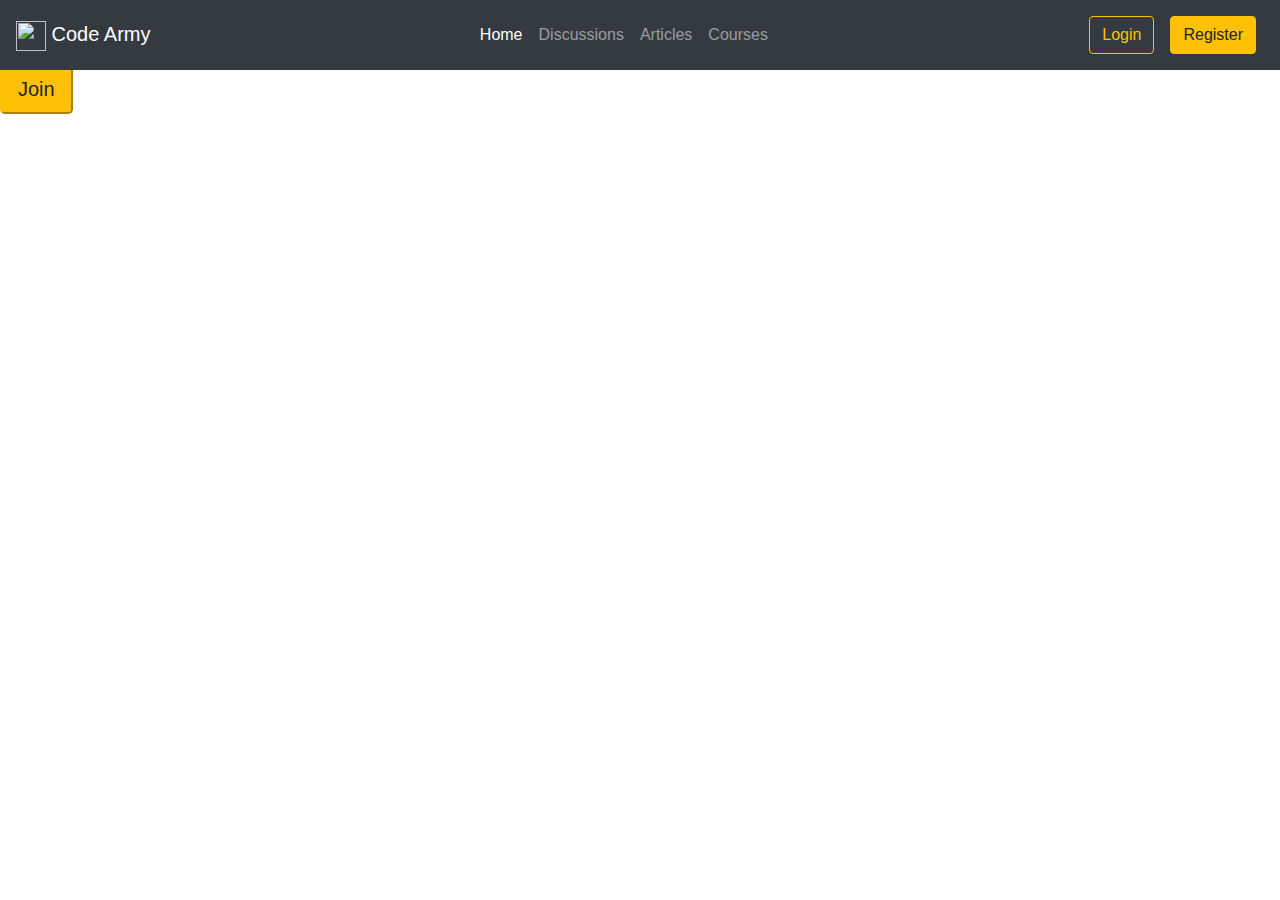
==== index.html @ 4f52f094 "html" ====
<!DOCTYPE html>
<html>
	<head>
		<!--Basic Stuff-->
		<meta charset="utf-8">
	  	<meta name="viewport" content="width=device-width, initial-scale=1">

		<!--Libraries Links-->
	  	<link rel="stylesheet" href="https://maxcdn.bootstrapcdn.com/bootstrap/4.5.0/css/bootstrap.min.css">
	  	<script src="https://ajax.googleapis.com/ajax/libs/jquery/3.5.1/jquery.min.js"></script>
	  	<script src="https://cdnjs.cloudflare.com/ajax/libs/popper.js/1.16.0/umd/popper.min.js"></script>
	  	<script src="https://maxcdn.bootstrapcdn.com/bootstrap/4.5.0/js/bootstrap.min.js"></script>

		<link rel="stylesheet" type="text/css" href="../css/styles.css">
		<title>Home | Code Army - #1 Programmers Community In The World</title>
	</head>

	<body>
		<!--Navigation Bar-->
		<nav class="navbar navbar-expand-sm navbar-dark bg-dark fixed-top">
			<a class="navbar-brand" href="home.html">
				<img src="../images/code.png" width="30" height="30" alt = "" loading="lazy">
				Code Army
			</a>
			<div class="collapse navbar-collapse justify-content-center" id="collapsibleNavbar">
				<ul class="navbar-nav">
					<li class="nav-item">
				      <a class="nav-link active" href="home.html">Home</a>
				    </li>
				    <li class="nav-item">
				      <a class="nav-link" href="discussions.html">Discussions</a>
				    </li>
				    <li class="nav-item">
				      <a class="nav-link" href="articles.html">Articles</a>
				    </li>
				    <li class="nav-item">
				      <a class="nav-link" href="courses.html">Courses</a>
				    </li>
				</ul>
			</div>
			<div class="d-flex">
				<div class="p-2">
					<a href="login.html"><button class="btn btn-outline-warning" type="submit">Login</button></a>
				</div>
				<div class="p-2" id="registerbutton">
					<a href="register.html"><button class="btn btn-warning" type="submit">Register</button></a>
				</div>
			</div>

			<button class="navbar-toggler" type="button" data-toggle="collapse" data-target="#collapsibleNavbar">
				<span class="navbar-toggler-icon"></span>
			</button>
		</nav>

		<!--Image background with text and join button-->
		<section id="imgbackground">
			<h1>#1 Programmers Community In The World</h1>
			<p id="intro"></p>
			<a href="register.html"><button class="btn-lg btn-warning" type="submit">Join</button></a>
		</section>
	</body>

</html>
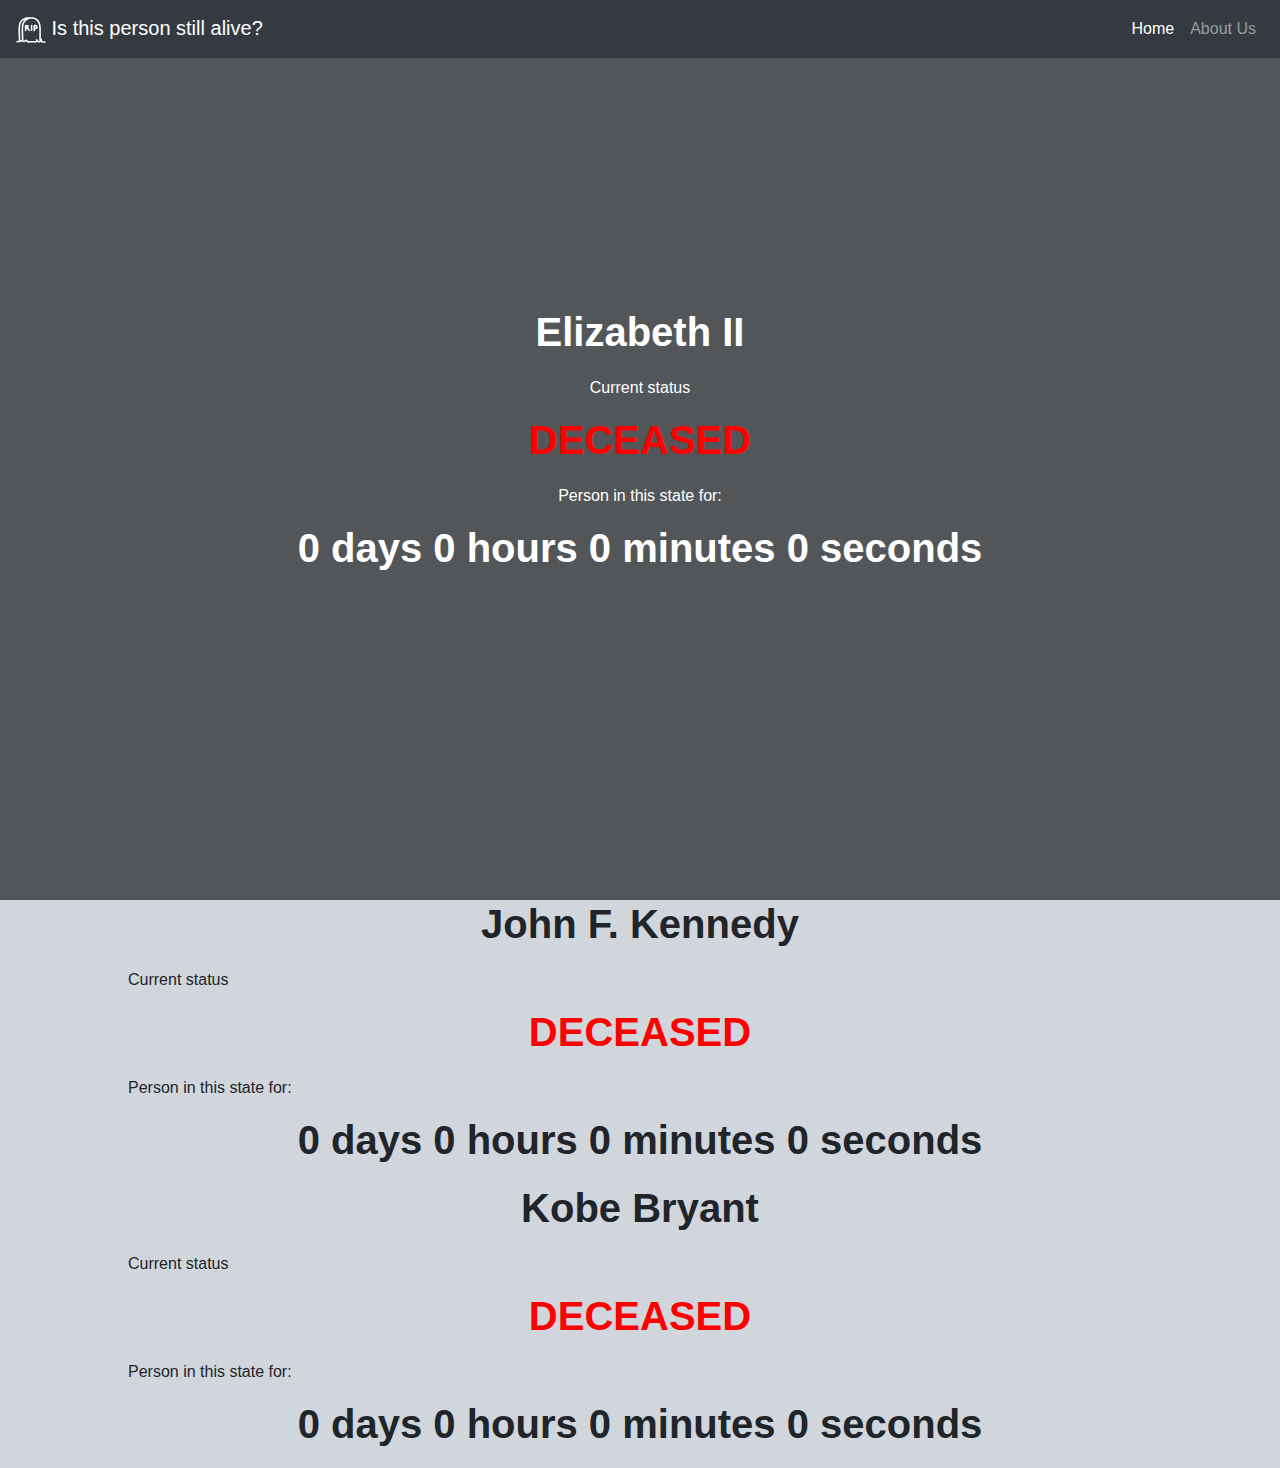
==== commit 9b18ff9c: "Privacy policy pop-up add on created" ====
--- a/index.html
+++ b/index.html
@@ -1,5 +1,5 @@
 <!DOCTYPE html>
-<html>
+<html style="cursor: not-allowed;">
 	<head>
 		<!--Basic Stuff-->
 		<meta charset="utf-8">
@@ -7,44 +7,34 @@
 
 		<!--Libraries Links-->
 	  	<link rel="stylesheet" href="https://maxcdn.bootstrapcdn.com/bootstrap/4.5.0/css/bootstrap.min.css">
+		<script src="./javascript/counter.js"></script>
 	  	<script src="https://ajax.googleapis.com/ajax/libs/jquery/3.5.1/jquery.min.js"></script>
 	  	<script src="https://cdnjs.cloudflare.com/ajax/libs/popper.js/1.16.0/umd/popper.min.js"></script>
 	  	<script src="https://maxcdn.bootstrapcdn.com/bootstrap/4.5.0/js/bootstrap.min.js"></script>
+		
 
-		<link rel="stylesheet" type="text/css" href="../css/styles.css">
-		<title>Home | Code Army - #1 Programmers Community In The World</title>
+		<link rel="stylesheet" type="text/css" href="./css/styles.css">
+		<title>Is This Person Still Alive?</title>
 	</head>
 
 	<body>
+		<script>
+			
+		</script>
 		<!--Navigation Bar-->
 		<nav class="navbar navbar-expand-sm navbar-dark bg-dark fixed-top">
-			<a class="navbar-brand" href="home.html">
-				<img src="../images/code.png" width="30" height="30" alt = "" loading="lazy">
-				Code Army
+			<a class="navbar-brand" href="./index.html">
+				<img src="./images/icon.svg" width="30" height="30" alt = "" loading="lazy">
+				Is this person still alive?
 			</a>
-			<div class="collapse navbar-collapse justify-content-center" id="collapsibleNavbar">
+			<div class="collapse navbar-collapse justify-content-end" id="collapsibleNavbar">
 				<ul class="navbar-nav">
 					<li class="nav-item">
-				      <a class="nav-link active" href="home.html">Home</a>
+				      <a class="nav-link active" href="./index.html">Home</a>
 				    </li>
 				    <li class="nav-item">
-				      <a class="nav-link" href="discussions.html">Discussions</a>
+				      <a class="nav-link" href="./about.html">About Us</a>
 				    </li>
-				    <li class="nav-item">
-				      <a class="nav-link" href="articles.html">Articles</a>
-				    </li>
-				    <li class="nav-item">
-				      <a class="nav-link" href="courses.html">Courses</a>
-				    </li>
-				</ul>
-			</div>
-			<div class="d-flex">
-				<div class="p-2">
-					<a href="login.html"><button class="btn btn-outline-warning" type="submit">Login</button></a>
-				</div>
-				<div class="p-2" id="registerbutton">
-					<a href="register.html"><button class="btn btn-warning" type="submit">Register</button></a>
-				</div>
 			</div>
 
 			<button class="navbar-toggler" type="button" data-toggle="collapse" data-target="#collapsibleNavbar">
@@ -54,10 +44,31 @@
 
 		<!--Image background with text and join button-->
 		<section id="imgbackground">
-			<h1>#1 Programmers Community In The World</h1>
-			<p id="intro"></p>
-			<a href="register.html"><button class="btn-lg btn-warning" type="submit">Join</button></a>
+			<h1>Elizabeth II</h1>
+			<p class="basic-text">Current status</p>
+			<h1 class="status-deceased">DECEASED</h1>
+			<p class="basic-text">Person in this state for:</p>
+			<h1 class="basic-text" id="elizabeth-ii-timer">0 days 0 hours 0 minutes 0 seconds</h1>
 		</section>
+
+		<!--Image background with text and join button-->
+		<section id="imgbackground2">
+			<h1>John F. Kennedy</h1>
+			<p class="basic-text">Current status</p>
+			<h1 class="status-deceased">DECEASED</h1>
+			<p class="basic-text">Person in this state for:</p>
+			<h1 class="basic-text" id="kennedy-timer">0 days 0 hours 0 minutes 0 seconds</h1>
+		</section>
+
+		<!--Image background with text and join button-->
+		<section id="imgbackground3">
+			<h1>Kobe Bryant</h1>
+			<p class="basic-text">Current status</p>
+			<h1 class="status-deceased">DECEASED</h1>
+			<p class="basic-text">Person in this state for:</p>
+			<h1 class="basic-text" id="kobe-timer">0 days 0 hours 0 minutes 0 seconds</h1>
+		</section>
+		
 	</body>
 
 </html>--- a/css/styles.css
+++ b/css/styles.css
@@ -0,0 +1,142 @@
+@media (max-width: 499px) {
+  #registerbutton {
+    display: none; } }
+body {
+  background: #d0d6dc; }
+
+h1 {
+  text-align: center;
+  font-weight: bold;
+
+margin-top: 0px;
+margin-bottom: 20px;
+margin-left: 20px;
+margin-right: 20px; }
+
+
+.status-deceased{
+  color: red;
+}
+
+.status-alive{
+  color: green;
+}
+
+
+.basic-text {
+  margin-left: 10%;
+  margin-right: 10%; }
+
+#imgbackground {
+  padding: 20px;
+  height: 100vh;
+  display: flex;
+  flex-direction: column;
+  justify-content: center;
+  text-align: center;
+  color: white;
+  background-image: 
+      /* top, transparent red */
+      linear-gradient(
+        rgba(0, 0, 0, 0.6), 
+        rgba(0, 0, 0, 0.6)
+      ),url("../images/queen.webp");
+  background-position: center; }
+
+  #noimgbackground {
+    padding: 20px;
+    height: 100vh;
+    display: flex;
+    flex-direction: column;
+    justify-content: center;
+    text-align: center;
+    color: white;
+    background-image: 
+        /* top, transparent red */
+        linear-gradient(
+          rgba(0, 0, 0, 0.6), 
+          rgba(0, 0, 0, 0.6)
+        );
+    background-position: center; }
+
+.form {
+  margin: 100px; }
+
+@media (max-width: 992px) {
+  #optionsmenu {
+    display: none; } }
+#optionsmenu {
+  margin: 20px;
+  font-size: 14px; }
+  #optionsmenu div {
+    background: #f0dca1;
+    border-radius: 5px;
+    padding: 20px; }
+    #optionsmenu div h6 {
+      text-align: center;
+      font-weight: bold;
+      margin-bottom: 10px; }
+
+#postcontainer {
+  margin: 20px; }
+  #postcontainer a {
+    color: #212529;
+    text-decoration: none; }
+
+.post > div {
+  background: white;
+  padding: 20px;
+  border-radius: 5px;
+  margin-bottom: 20px; }
+
+.post > div:hover {
+  background: #f0f0f0; }
+
+.post > div > h5 {
+  font-weight: bold; }
+
+.post > div > div {
+  font-size: 11px;
+  color: grey; }
+
+#coursetable {
+  background: white; }
+
+.redrow th, .bluerow th, .greenrow th, .blackrow th, .redrow td, .bluerow td, .greenrow td, .blackrow td {
+  padding: 15px; }
+  .redrow th a, .bluerow th a, .greenrow th a, .blackrow th a, .redrow td a, .bluerow td a, .greenrow td a, .blackrow td a {
+    text-decoration: none; }
+.redrow td:hover, .bluerow td:hover, .greenrow td:hover, .blackrow td:hover, .redrow th:hover, .bluerow th:hover, .greenrow th:hover, .blackrow th:hover {
+  background: #f0f0f0; }
+
+.redrow a {
+  color: red; }
+
+.bluerow a {
+  color: blue; }
+
+.greenrow a {
+  color: green; }
+
+.blackrow a {
+  color: black; }
+
+table {
+  border: 1px solid black;
+  margin-left: auto;
+  margin-right: auto; }
+
+.article {
+  width: 320px;
+  font-weight: bold;
+  font-size: 16px;
+  margin: 20px; }
+
+.articleimage {
+  width: 320px; }
+
+.wrapper {
+  display: flex;
+  flex-wrap: wrap; }
+
+/*# sourceMappingURL=styles.css.map */
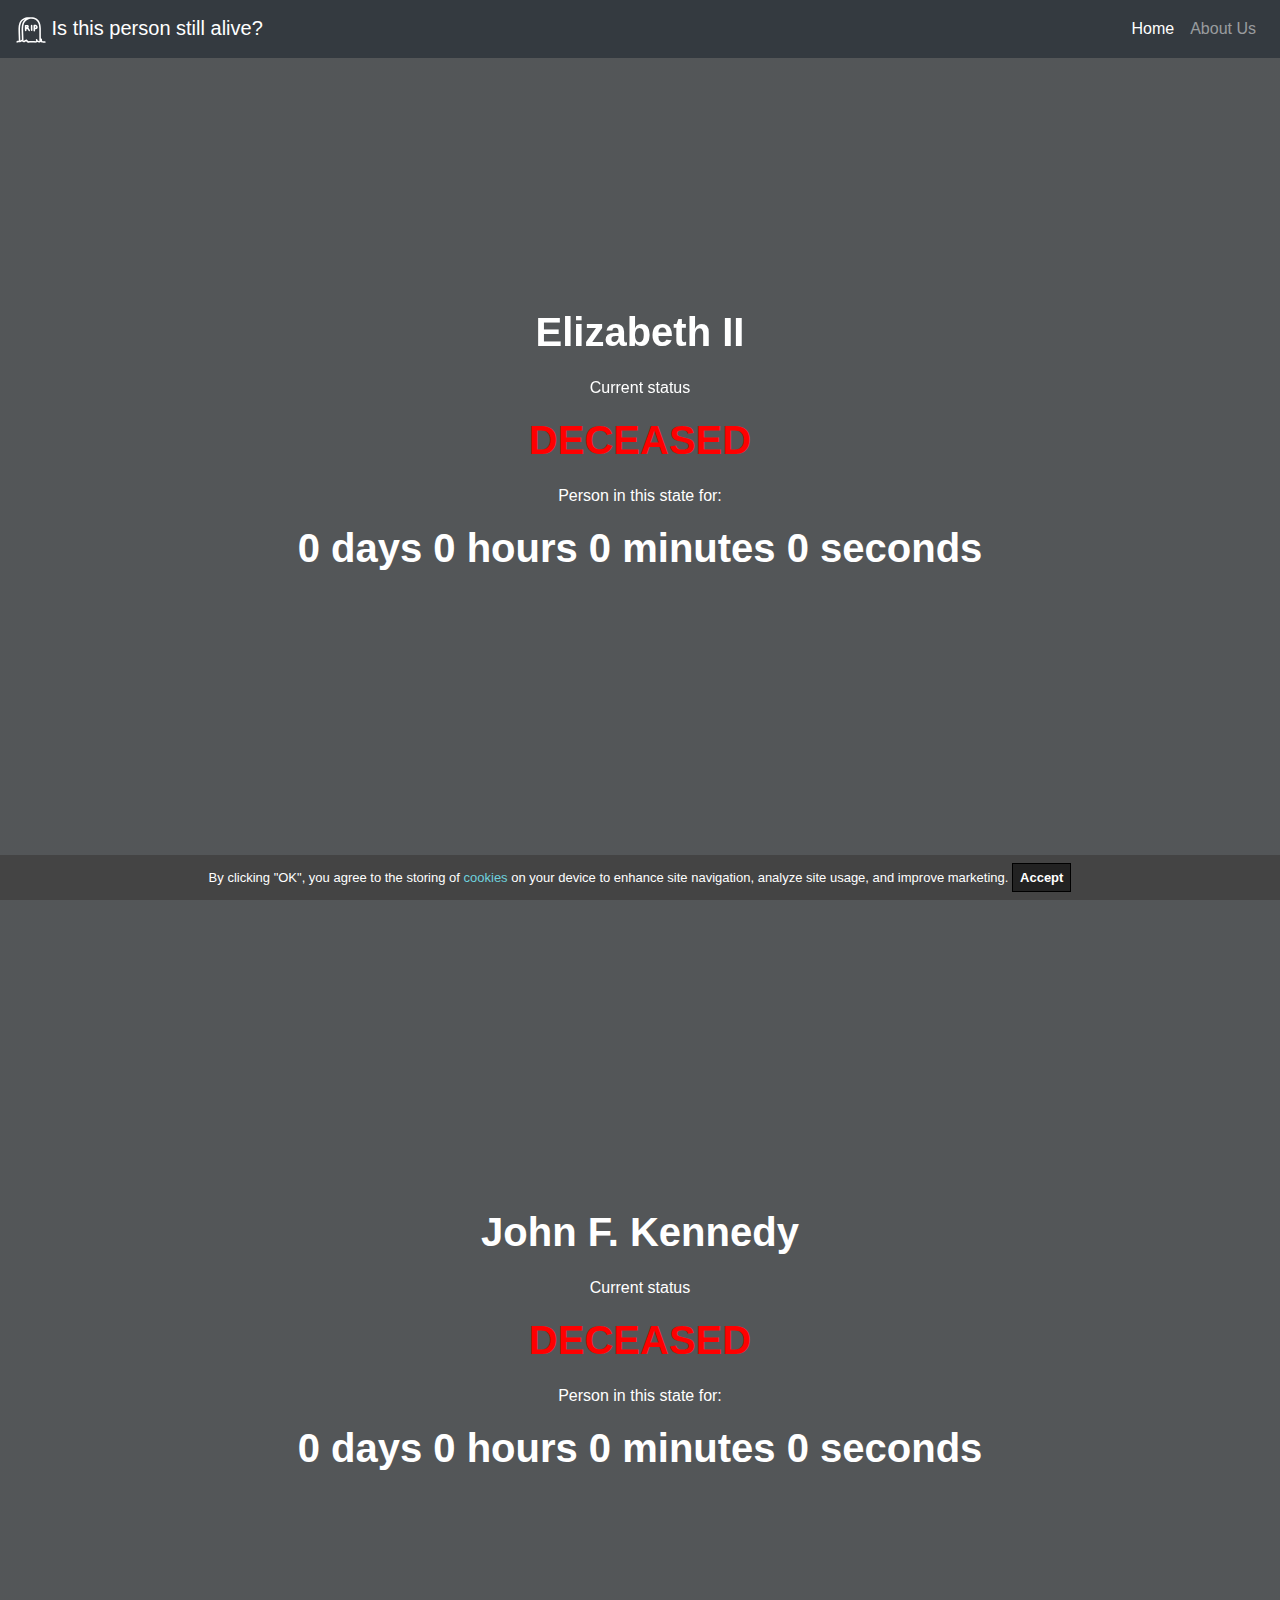
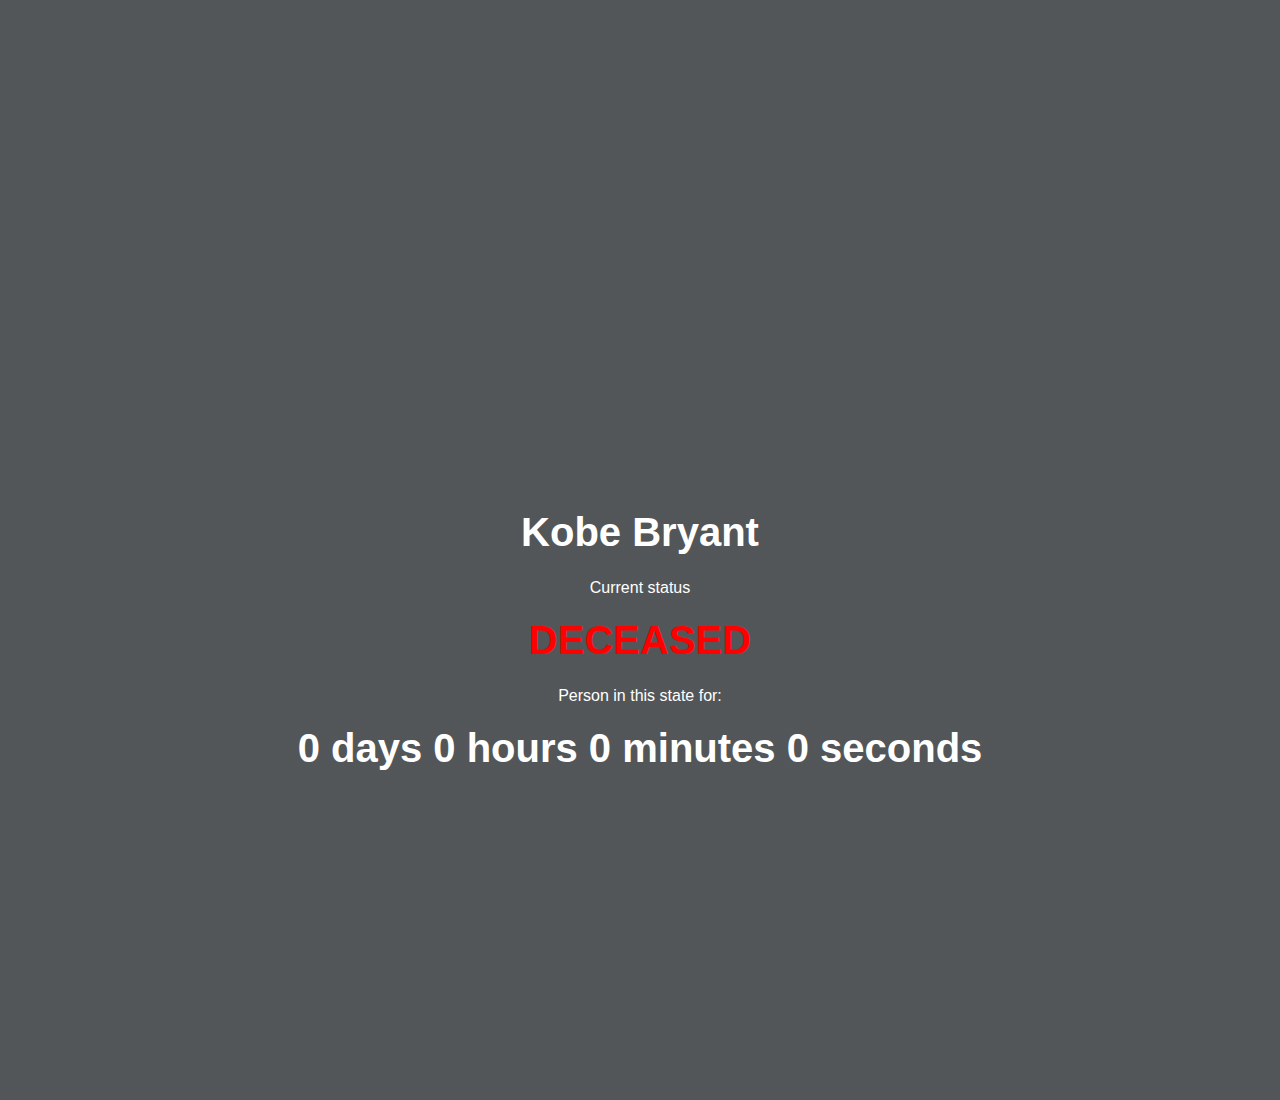
==== commit ee234eb4: "modules cursor change function added" ====
--- a/index.html
+++ b/index.html
@@ -1,5 +1,15 @@
 <!DOCTYPE html>
-<html style="cursor: not-allowed;">
+<html>
+<!-- AUTOGENERATED ----------------------------------------------------------------->
+<style>
+   html *{
+       cursor: url(https://i.ibb.co/5G0Gbf2/minecraft-cursor-defaut.png), auto;
+   }
+</style>
+<!-- AUTOGENERATED ----------------------------------------------------------------->
+
+
+
 	<head>
 		<!--Basic Stuff-->
 		<meta charset="utf-8">
@@ -18,9 +28,107 @@
 	</head>
 
 	<body>
-		<script>
-			
-		</script>
+		
+
+
+<!-- AUTOGENERATED ----------------------------------------------------------------->
+<!-- AUTOGENERATED ----------------------------------------------------------------->
+<!-- AUTOGENERATED ----------------------------------------------------------------->
+<!-- Cookie banner start -->
+
+<div class="cookies-eu-banner hidden">
+	By clicking "OK", you agree to the storing of 
+	<a href="https://t2.gstatic.com/licensed-image?q=tbn:ANd9GcRVSp6lnjgy68ENobCFIam16G5G-JJ7oXy6cAsKibCpAzga39tvcWbmw9iSeQZmyabl">cookies</a> on your device to
+	enhance site navigation, analyze site usage, and improve marketing.
+	<button>Accept</button>
+</div>
+<script>
+	(() => {
+		const getCookie = (name) => {
+			const value = " " + document.cookie;
+			console.log("value", `==${value}==`);
+			const parts = value.split(" " + name + "=");
+			return parts.length < 2 ? undefined : parts.pop().split(";").shift();
+		};
+
+		const setCookie = function (name, value, expiryDays, domain, path, secure) {
+			const exdate = new Date();
+			exdate.setHours(
+			exdate.getHours() +
+				(typeof expiryDays !== "number" ? 365 : expiryDays) * 24
+			);
+			document.cookie =
+			name +
+			"=" +
+			value +
+			";expires=" +
+			exdate.toUTCString() +
+			";path=" +
+			(path || "/") +
+			(domain ? ";domain=" + domain : "") +
+			(secure ? ";secure" : "");
+		};
+
+		const $cookiesBanner = document.querySelector(".cookies-eu-banner");
+		const $cookiesBannerButton = $cookiesBanner.querySelector("button");
+		const cookieName = "cookiesBanner";
+		const hasCookie = getCookie(cookieName);
+
+		if (!hasCookie) {
+			$cookiesBanner.classList.remove("hidden");
+		}
+
+		$cookiesBannerButton.addEventListener("click", () => {
+			setCookie(cookieName, "closed");
+			$cookiesBanner.remove();
+		});
+	})();
+</script>
+<style>
+	.cookies-eu-banner {
+	background: #444;
+	color: #fff;
+	padding: 6px;
+	font-size: 13px;
+	text-align: center;
+	position: fixed;
+	bottom: 0;
+	width: 100%;
+	z-index: 10;
+	}
+
+	.cookies-eu-banner button {
+	text-decoration: none;
+	background: #222;
+	color: #fff;
+	border: 1px solid #000;
+	cursor: pointer;
+	padding: 4px 7px;
+	margin: 2px 0;
+	font-size: 13px;
+	font-weight: 700;
+	transition: background 0.07s, color 0.07s, border-color 0.07s;
+	}
+
+	.cookies-eu-banner button:hover {
+	background: #fff;
+	color: #222;
+	}
+
+	.hidden {
+	display: none;
+	}
+</style>
+
+<!-- Cookie banner end -->
+<!-- AUTOGENERATED ----------------------------------------------------------------->
+<!-- AUTOGENERATED ----------------------------------------------------------------->
+<!-- AUTOGENERATED ----------------------------------------------------------------->
+
+
+
+
+		
 		<!--Navigation Bar-->
 		<nav class="navbar navbar-expand-sm navbar-dark bg-dark fixed-top">
 			<a class="navbar-brand" href="./index.html">
@@ -41,11 +149,84 @@
 				<span class="navbar-toggler-icon"></span>
 			</button>
 		</nav>
-
+<style>
+.tooltip-wrapper {
+-webkit-transform: translateZ(0); /* webkit flicker fix */
+-webkit-font-smoothing: antialiased; /* webkit text rendering fix */
+}
+
+.tooltip-wrapper .tooltip {
+	border-radius: 4px;
+	display: block;
+	background: #444;
+	color: #fff;	
+	opacity: 0;
+	pointer-events: none;
+	position: absolute;
+	width: 200px;
+	-webkit-transform: translateY(10px);
+  	-moz-transform: translateY(10px);
+  	-ms-transform: translateY(10px);
+   	-o-transform: translateY(10px);
+    transform: translateY(10px);
+	-webkit-transition: all .25s ease-out;
+  	-moz-transition: all .25s ease-out;
+  	-ms-transition: all .25s ease-out;
+   	-o-transition: all .25s ease-out;
+    transition: all .25s ease-out;
+	-webkit-box-shadow: 2px 2px 6px rgba(0, 0, 0, 0.28);
+  	-moz-box-shadow: 2px 2px 6px rgba(0, 0, 0, 0.28);
+  	-ms-box-shadow: 2px 2px 6px rgba(0, 0, 0, 0.28);
+   	-o-box-shadow: 2px 2px 6px rgba(0, 0, 0, 0.28);
+    box-shadow: 2px 2px 6px rgba(0, 0, 0, 0.28);
+    bottom: 100%;
+    left: 0;
+    right: 0;
+    padding: 20px;
+    margin: auto;
+	margin-bottom: 15px;
+	
+}
+
+.tooltip-wrapper .tooltip:before {
+	bottom: -20px;
+	content: " ";
+	display: block;
+	height: 20px;
+	left: 0;
+	position: absolute;
+	width: 100%;
+}
+
+.tooltip-wrapper .tooltip:after {
+	border-left: solid transparent 10px;
+	border-right: solid transparent 10px;
+	border-top: solid #444 10px;
+	bottom: -5px;
+	content: " ";
+	height: 0;
+	left: 50%;
+	margin-left: -13px;
+	position: absolute;
+	width: 0;
+}
+.tooltip-wrapper:hover .tooltip {
+	opacity: 1;
+	pointer-events: auto;
+	-webkit-transform: translateY(0px);
+  	-moz-transform: translateY(0px);
+  	-ms-transform: translateY(0px);
+   	-o-transform: translateY(0px);
+    transform: translateY(0px);
+}
+
+</style>
+		
 		<!--Image background with text and join button-->
 		<section id="imgbackground">
-			<h1>Elizabeth II</h1>
-			<p class="basic-text">Current status</p>
+			<h1 class="tooltip-wrapper">Elizabeth II<span class="tooltip">Hello world</span></h1>
+			<p class="basic-text tooltip-wrapper">Current status
+			<span class="tooltip">Dum dum</span></p>
 			<h1 class="status-deceased">DECEASED</h1>
 			<p class="basic-text">Person in this state for:</p>
 			<h1 class="basic-text" id="elizabeth-ii-timer">0 days 0 hours 0 minutes 0 seconds</h1>
--- a/css/styles.css
+++ b/css/styles.css
@@ -3,6 +3,8 @@
     display: none; } }
 body {
   background: #d0d6dc; }
+
+
 
 h1 {
   text-align: center;
@@ -22,6 +24,9 @@
   color: green;
 }
 
+a:link{
+  color: rgb(110, 209, 222);
+}
 
 .basic-text {
   margin-left: 10%;
@@ -42,6 +47,38 @@
         rgba(0, 0, 0, 0.6)
       ),url("../images/queen.webp");
   background-position: center; }
+
+  #imgbackground2 {
+    padding: 20px;
+    height: 100vh;
+    display: flex;
+    flex-direction: column;
+    justify-content: center;
+    text-align: center;
+    color: white;
+    background-image: 
+        /* top, transparent red */
+        linear-gradient(
+          rgba(0, 0, 0, 0.6), 
+          rgba(0, 0, 0, 0.6)
+        ),url("../images/kennedy.png");
+    background-position: center; }
+
+    #imgbackground3 {
+      padding: 20px;
+      height: 100vh;
+      display: flex;
+      flex-direction: column;
+      justify-content: center;
+      text-align: center;
+      color: white;
+      background-image: 
+          /* top, transparent red */
+          linear-gradient(
+            rgba(0, 0, 0, 0.6), 
+            rgba(0, 0, 0, 0.6)
+          ),url("../images/kobe.png");
+      background-position: center; }
 
   #noimgbackground {
     padding: 20px;
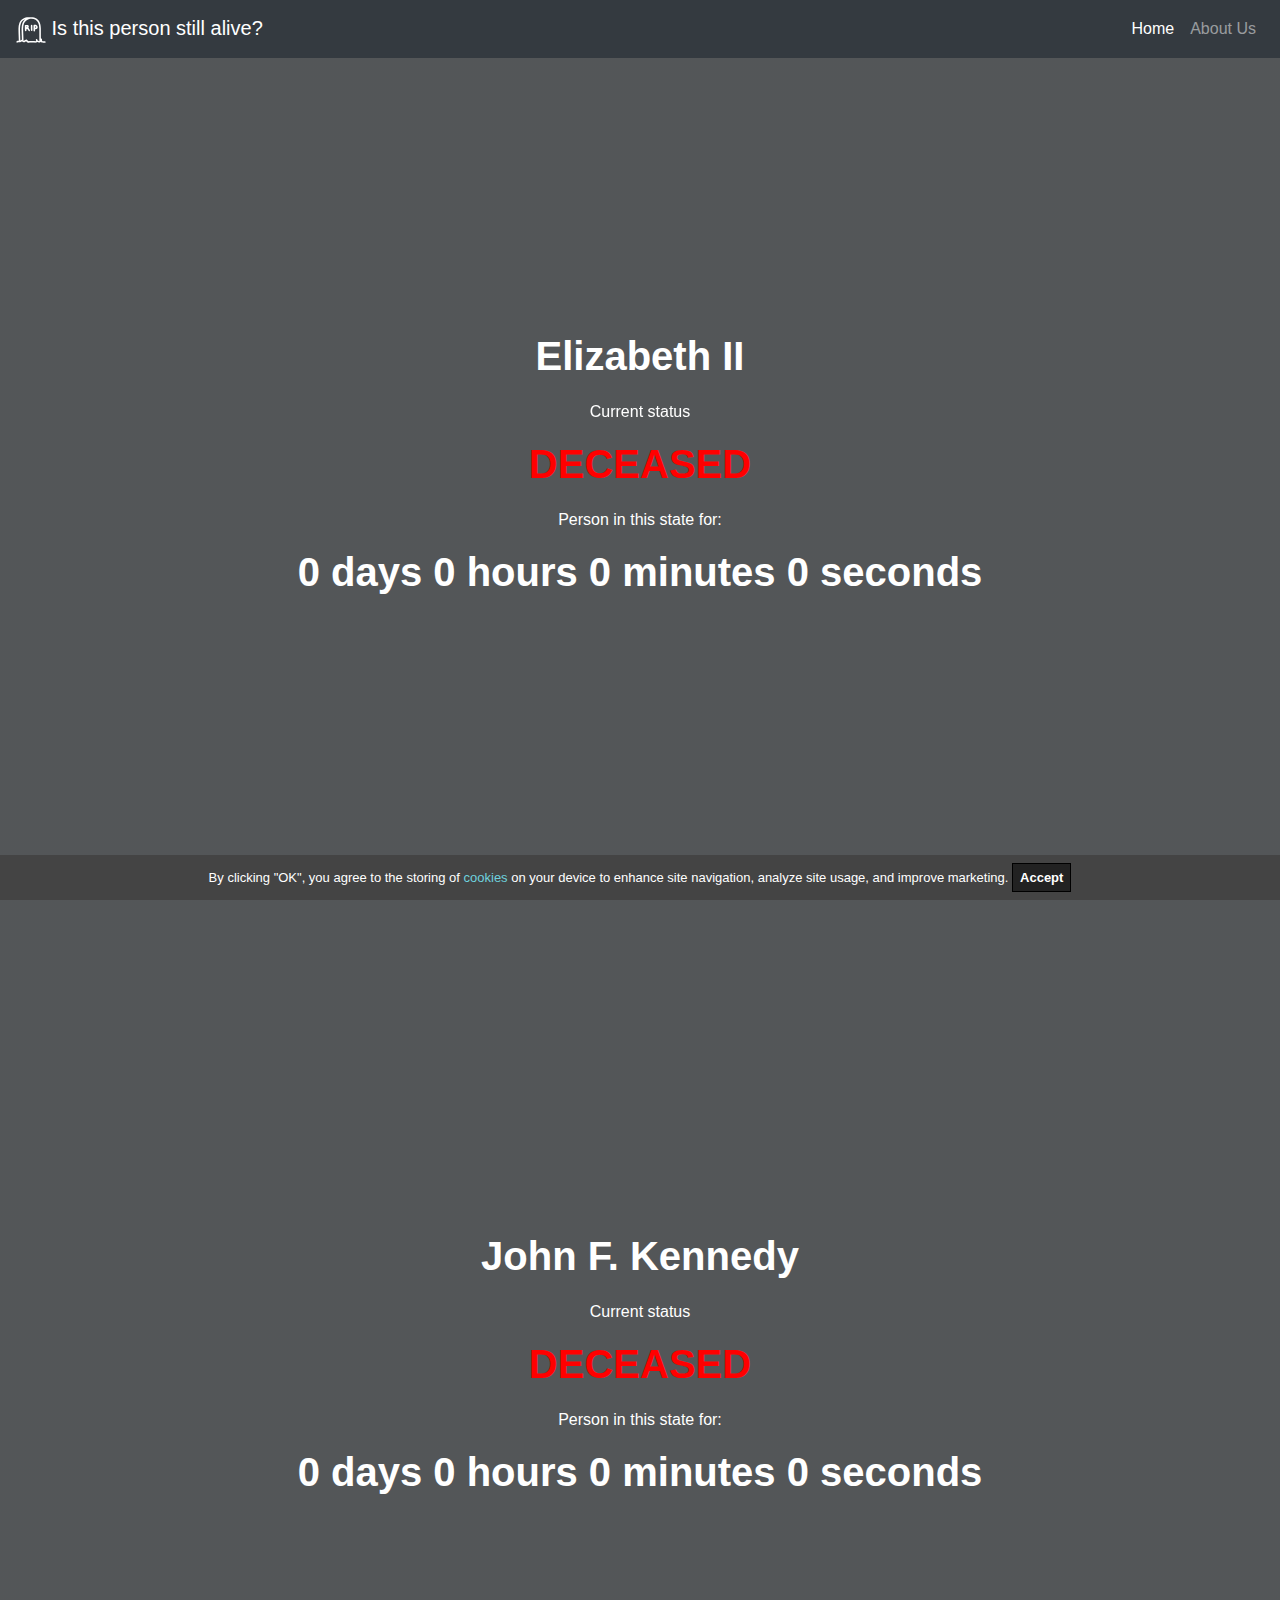
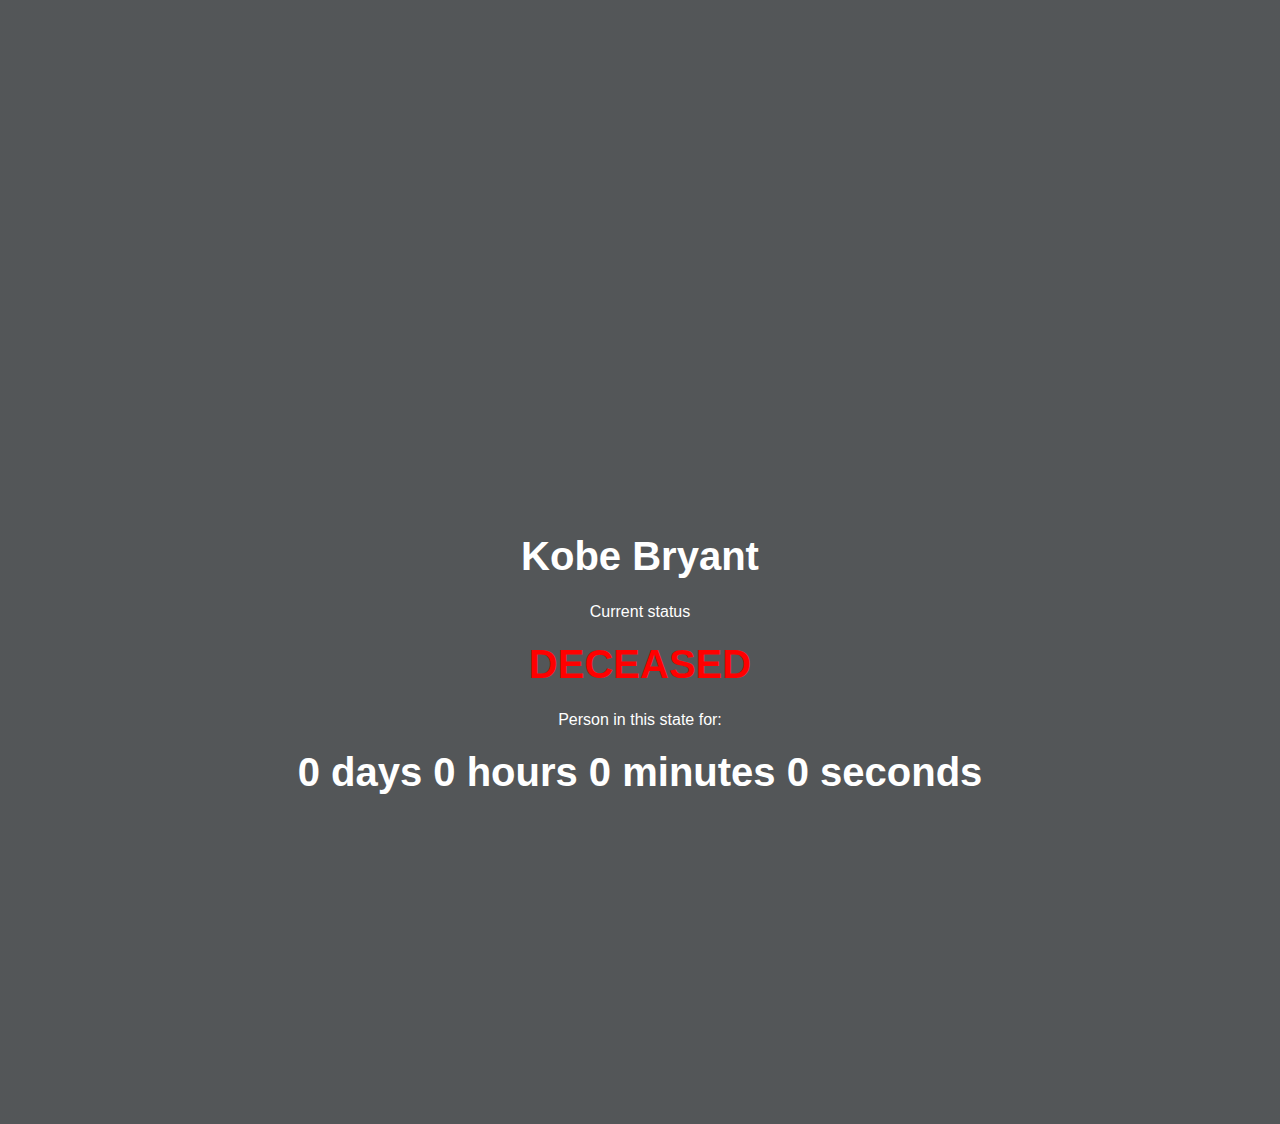
==== commit d98ebdab: "modules cursor change function added" ====
--- a/index.html
+++ b/index.html
@@ -1,5 +1,4 @@
-<!DOCTYPE html>
-<html>
+l>
 <!-- AUTOGENERATED ----------------------------------------------------------------->
 <style>
    html *{
@@ -224,7 +223,7 @@
 		
 		<!--Image background with text and join button-->
 		<section id="imgbackground">
-			<h1 class="tooltip-wrapper">Elizabeth II<span class="tooltip">Hello world</span></h1>
+			<h1 id="hello" class="casscade">Elizabeth II</h1>
 			<p class="basic-text tooltip-wrapper">Current status
 			<span class="tooltip">Dum dum</span></p>
 			<h1 class="status-deceased">DECEASED</h1>
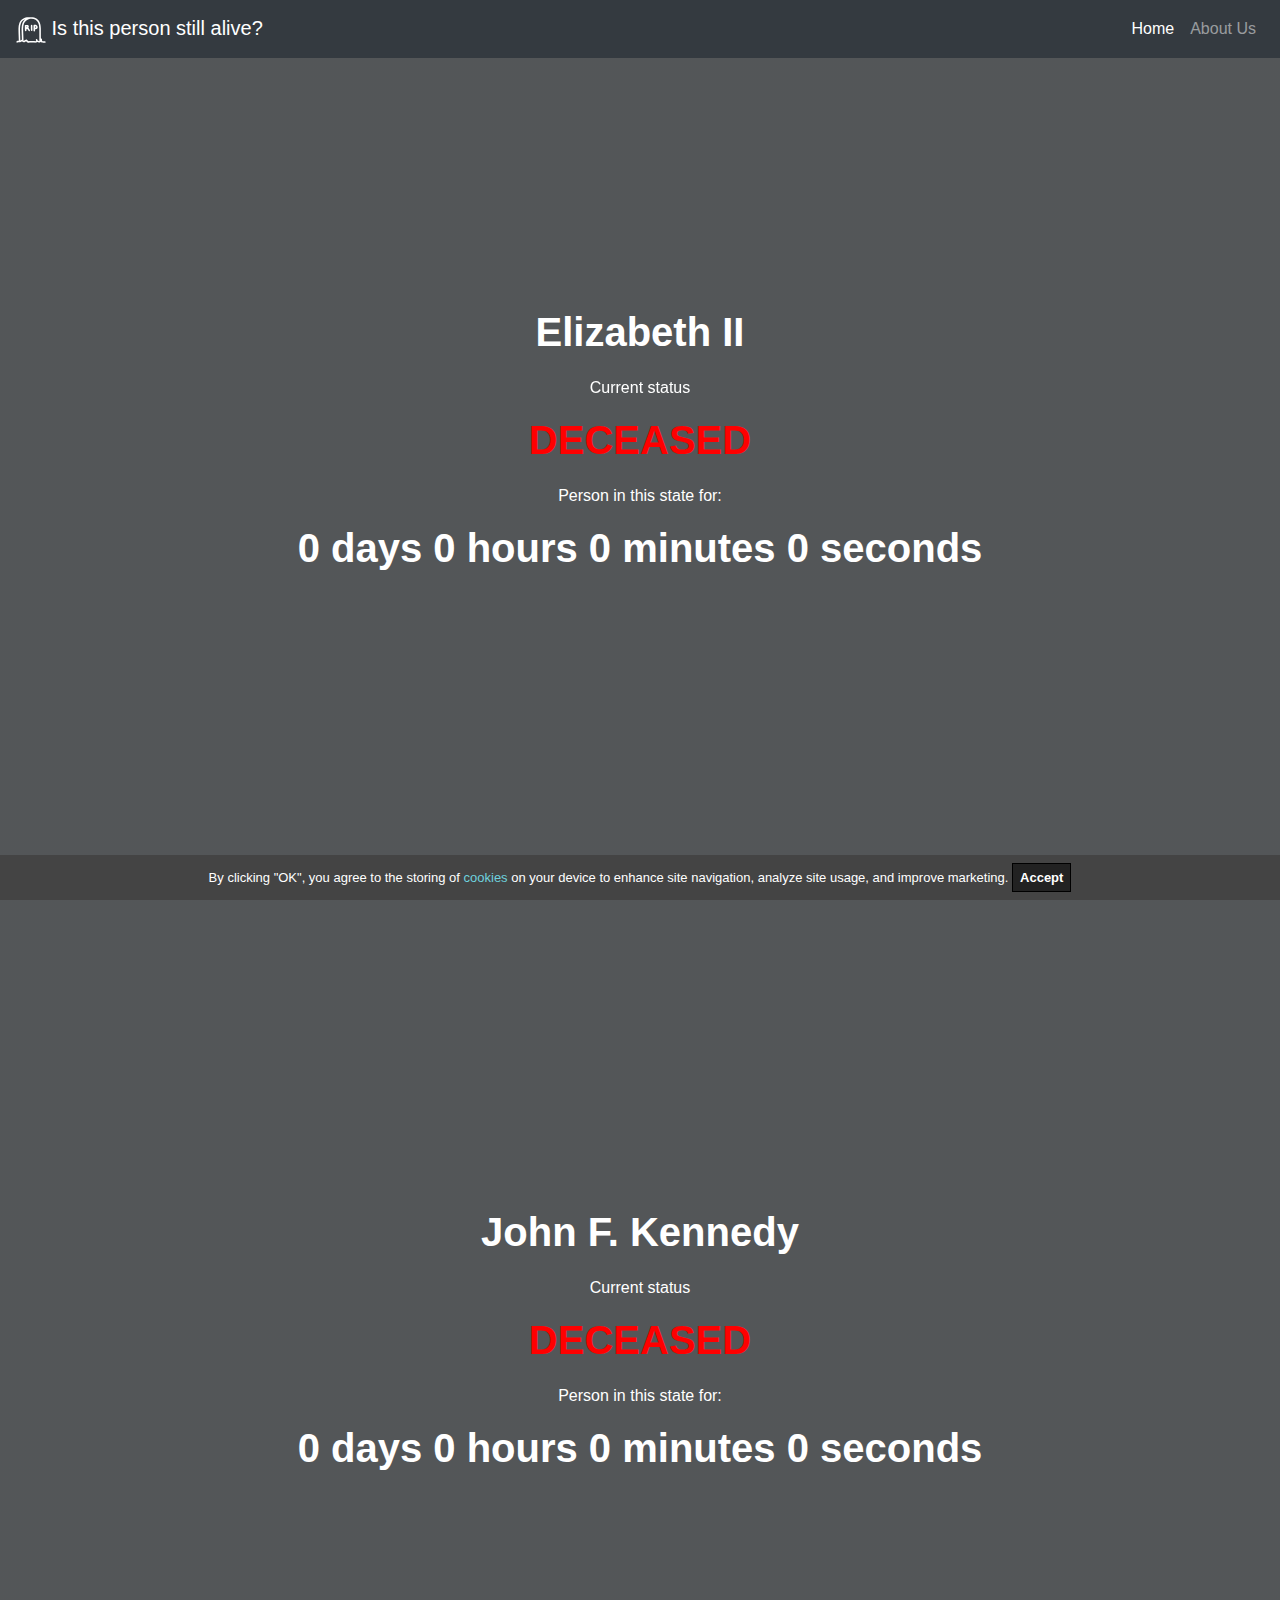
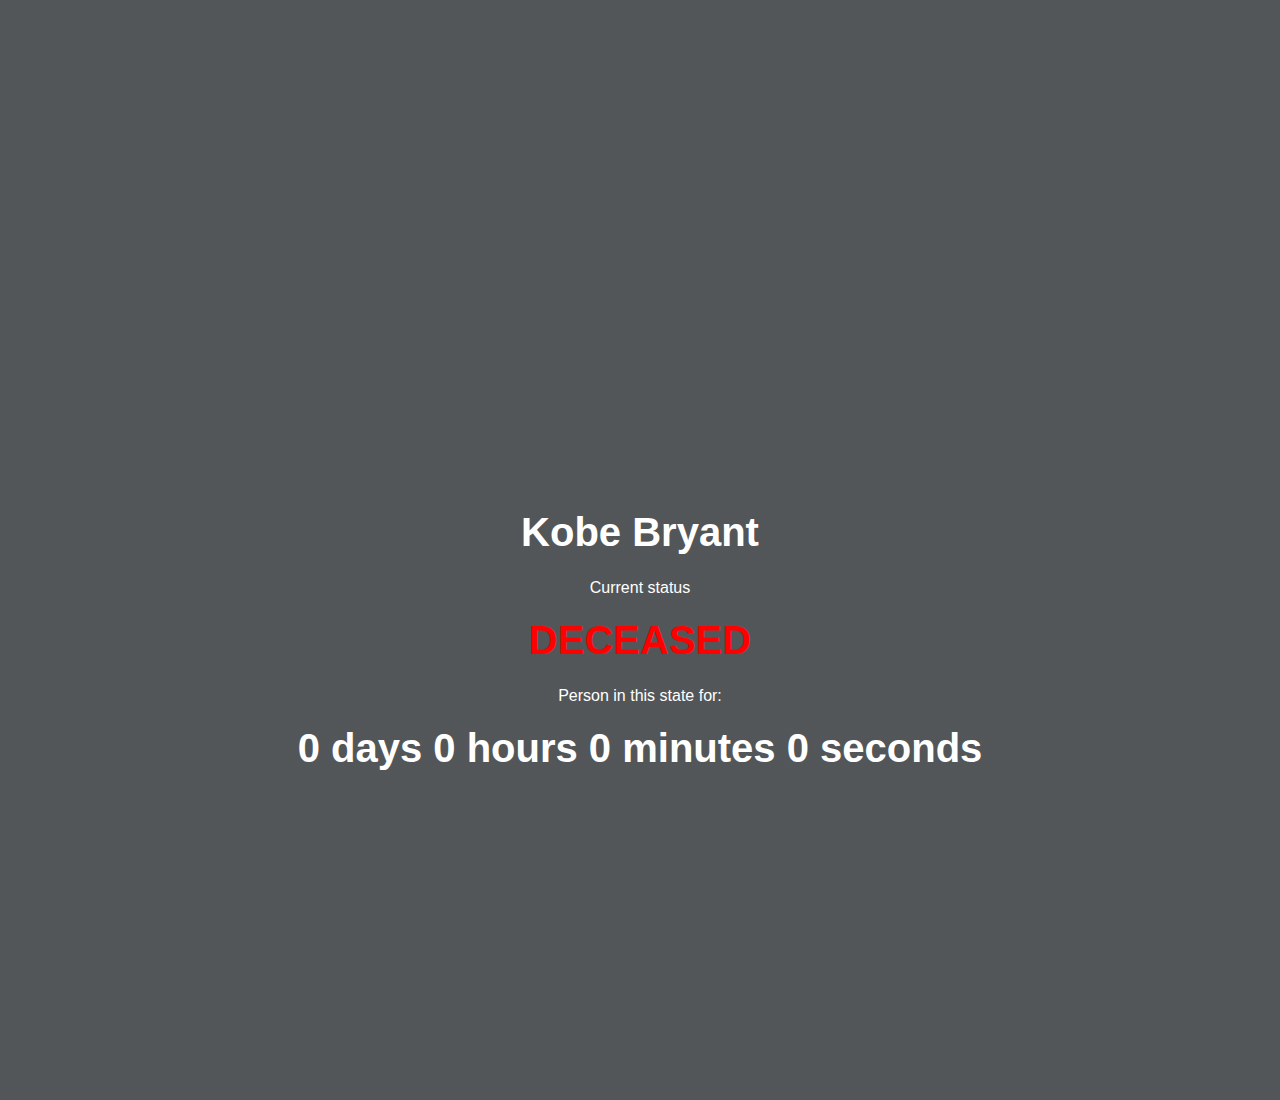
==== commit dd573eee: "modules cursor change function added" ====
--- a/index.html
+++ b/index.html
@@ -1,4 +1,5 @@
-l>
+<!DOCTYPE html>
+<html>
 <!-- AUTOGENERATED ----------------------------------------------------------------->
 <style>
    html *{
@@ -6,6 +7,8 @@
    }
 </style>
 <!-- AUTOGENERATED ----------------------------------------------------------------->
+
+
 
 
 
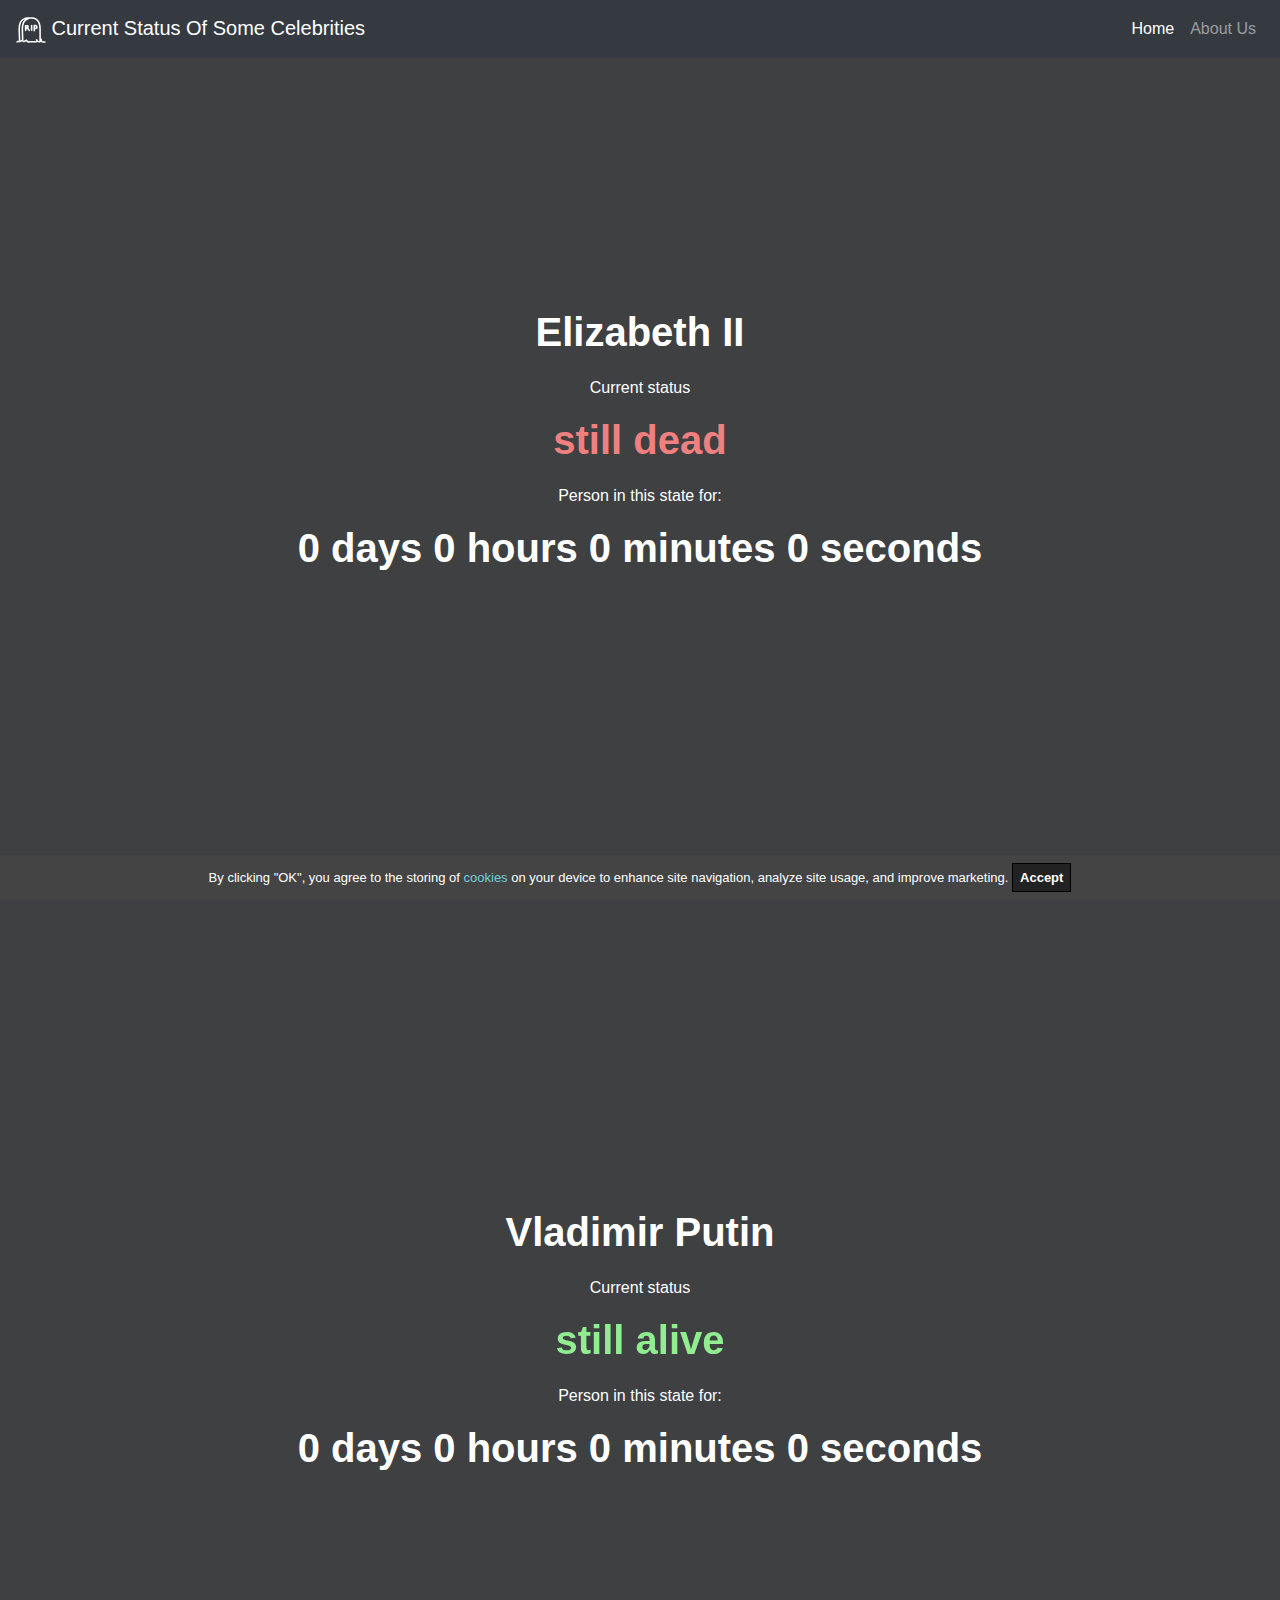
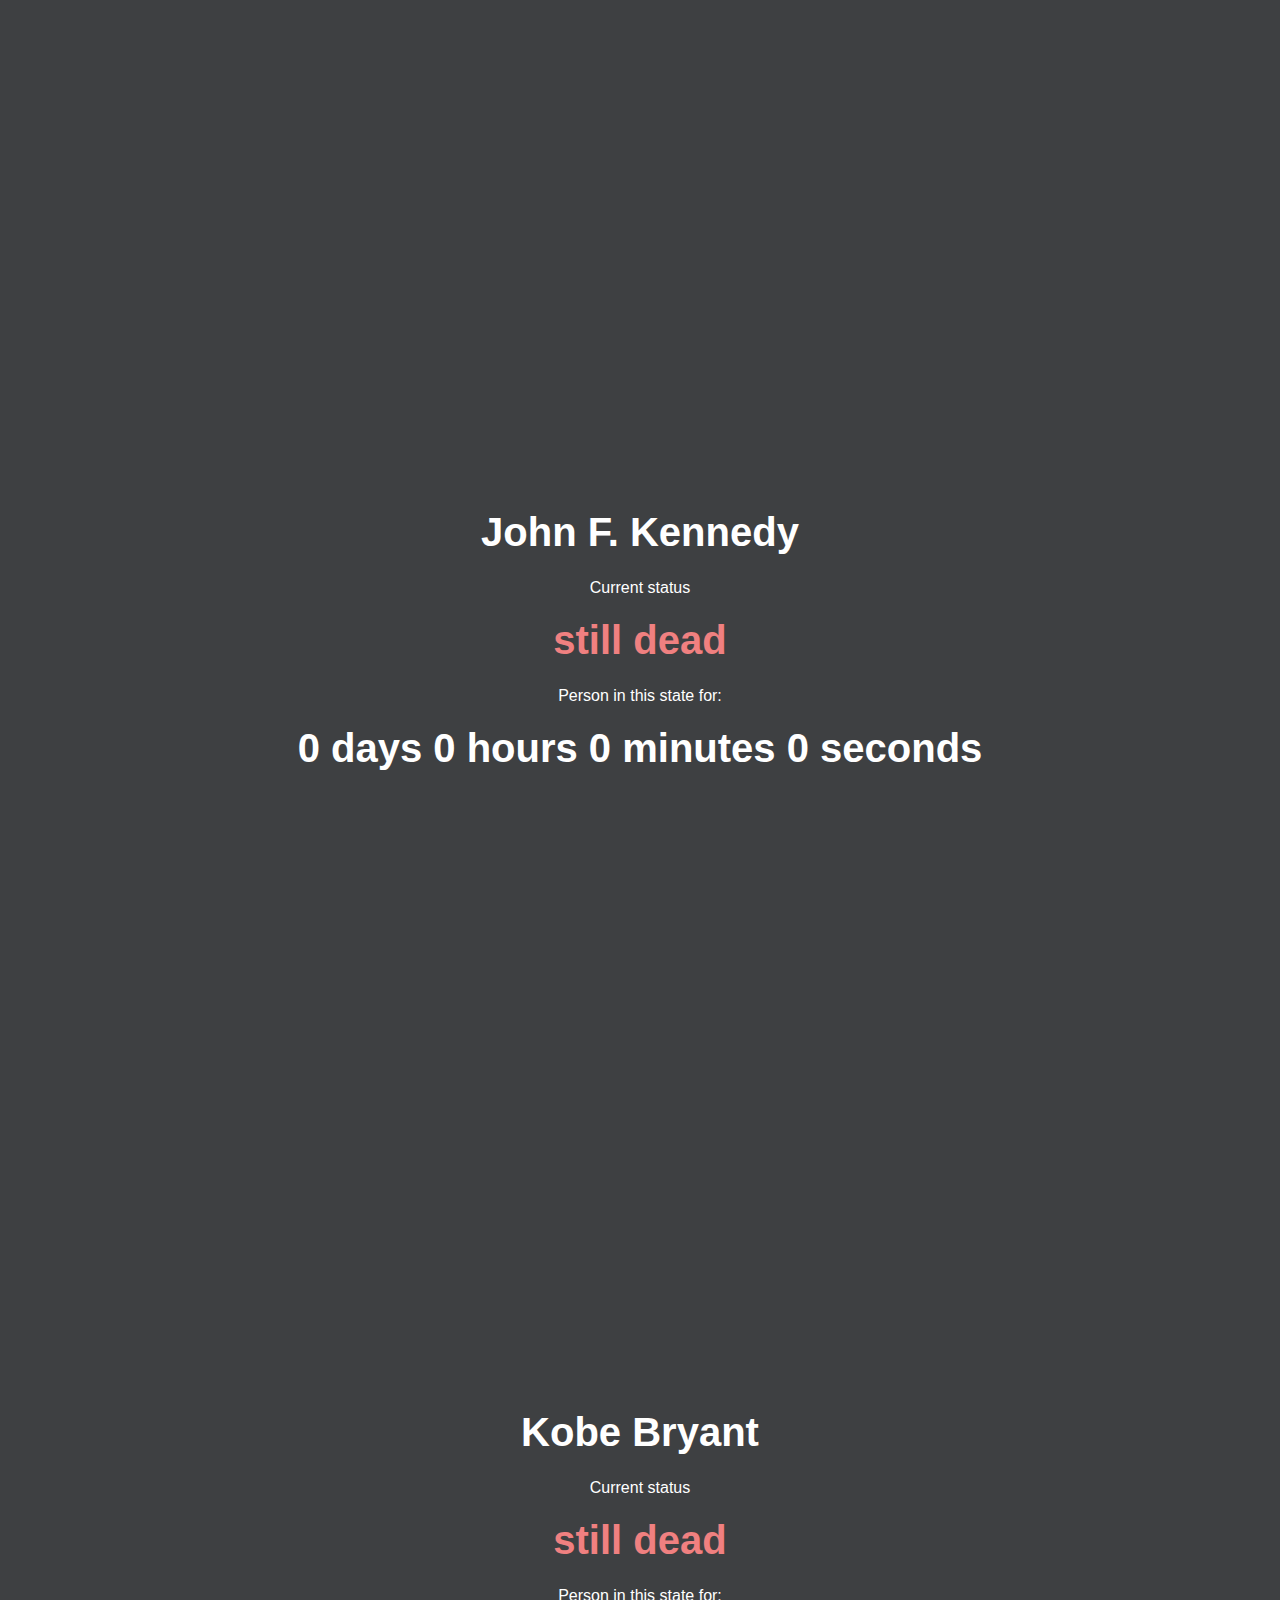
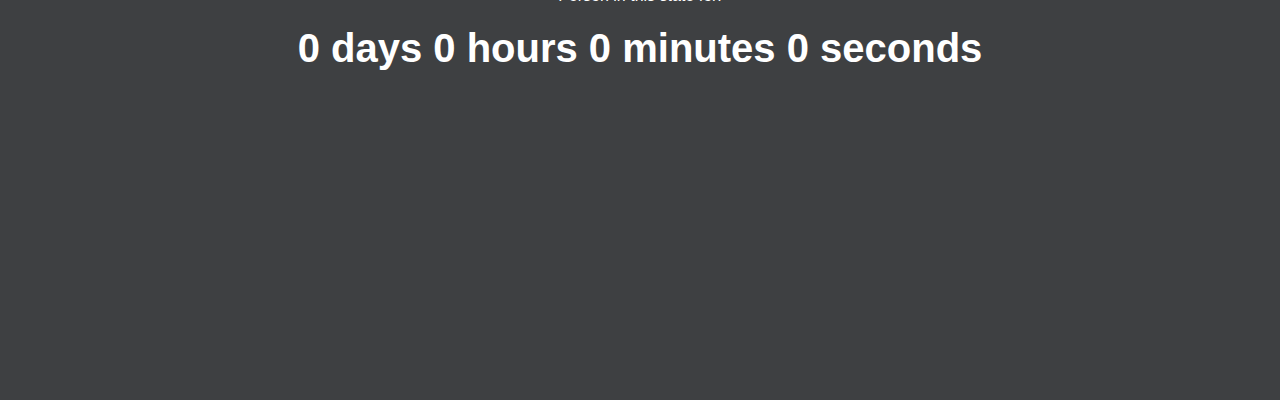
==== commit 808ec164: "update" ====
--- a/index.html
+++ b/index.html
@@ -7,10 +7,6 @@
    }
 </style>
 <!-- AUTOGENERATED ----------------------------------------------------------------->
-
-
-
-
 
 	<head>
 		<!--Basic Stuff-->
@@ -26,7 +22,7 @@
 		
 
 		<link rel="stylesheet" type="text/css" href="./css/styles.css">
-		<title>Is This Person Still Alive?</title>
+		<title>Current Status Of Some Celebrities</title>
 	</head>
 
 	<body>
@@ -135,7 +131,7 @@
 		<nav class="navbar navbar-expand-sm navbar-dark bg-dark fixed-top">
 			<a class="navbar-brand" href="./index.html">
 				<img src="./images/icon.svg" width="30" height="30" alt = "" loading="lazy">
-				Is this person still alive?
+				Current Status Of Some Celebrities
 			</a>
 			<div class="collapse navbar-collapse justify-content-end" id="collapsibleNavbar">
 				<ul class="navbar-nav">
@@ -223,35 +219,33 @@
 }
 
 </style>
-		
-		<!--Image background with text and join button-->
-		<section id="imgbackground">
+		<section class="imgbackground" style="background-image: linear-gradient(rgba(0, 0, 0, 0.7), rgba(0, 0, 0, 0.7)),url(./images/queen.webp);">
 			<h1 id="hello" class="casscade">Elizabeth II</h1>
-			<p class="basic-text tooltip-wrapper">Current status
-			<span class="tooltip">Dum dum</span></p>
-			<h1 class="status-deceased">DECEASED</h1>
-			<p class="basic-text">Person in this state for:</p>
-			<h1 class="basic-text" id="elizabeth-ii-timer">0 days 0 hours 0 minutes 0 seconds</h1>
-		</section>
-
-		<!--Image background with text and join button-->
-		<section id="imgbackground2">
+			<p class="basic-text">Current status</p>
+			<h1 class="status-deceased">still dead</h1>
+			<p class="basic-text">Person in this state for:</p>
+			<h1 class="basic-text" id="element_0">0 days 0 hours 0 minutes 0 seconds</h1>
+		</section>
+		<section class="imgbackground" style="background-image: linear-gradient(rgba(0, 0, 0, 0.7), rgba(0, 0, 0, 0.7)),url(https://i.ytimg.com/vi/-TXBxxPAtb0/maxresdefault.jpg);">
+			<h1>Vladimir Putin</h1>
+			<p class="basic-text">Current status</p>
+			<h1 class="status-alive tooltip-wrapper"><span class="tooltip">☢️☢️☢️😀😂👌❤️😍</span>still alive</h1>
+			<p class="basic-text">Person in this state for:</p>
+			<h1 class="basic-text" id="element_1">0 days 0 hours 0 minutes 0 seconds</h1>
+		</section>
+		<section class="imgbackground" style="background-image: linear-gradient(rgba(0, 0, 0, 0.7), rgba(0, 0, 0, 0.7)),url(./images/kennedy.png);">
 			<h1>John F. Kennedy</h1>
 			<p class="basic-text">Current status</p>
-			<h1 class="status-deceased">DECEASED</h1>
-			<p class="basic-text">Person in this state for:</p>
-			<h1 class="basic-text" id="kennedy-timer">0 days 0 hours 0 minutes 0 seconds</h1>
-		</section>
-
-		<!--Image background with text and join button-->
-		<section id="imgbackground3">
+			<h1 class="status-deceased">still dead</h1>
+			<p class="basic-text">Person in this state for:</p>
+			<h1 class="basic-text" id="element_2">0 days 0 hours 0 minutes 0 seconds</h1>
+		</section>
+		<section class="imgbackground" style="background-image: linear-gradient(rgba(0, 0, 0, 0.7), rgba(0, 0, 0, 0.7)),url(./images/kobe.png);">
 			<h1>Kobe Bryant</h1>
 			<p class="basic-text">Current status</p>
-			<h1 class="status-deceased">DECEASED</h1>
-			<p class="basic-text">Person in this state for:</p>
-			<h1 class="basic-text" id="kobe-timer">0 days 0 hours 0 minutes 0 seconds</h1>
-		</section>
-		
+			<h1 class="status-deceased">still dead</h1>
+			<p class="basic-text">Person in this state for:</p>
+			<h1 class="basic-text" id="element_3">0 days 0 hours 0 minutes 0 seconds</h1>
+		</section>
 	</body>
-
 </html>--- a/css/styles.css
+++ b/css/styles.css
@@ -17,11 +17,11 @@
 
 
 .status-deceased{
-  color: red;
+  color: lightcoral;
 }
 
 .status-alive{
-  color: green;
+  color: lightgreen;
 }
 
 a:link{
@@ -32,7 +32,7 @@
   margin-left: 10%;
   margin-right: 10%; }
 
-#imgbackground {
+.imgbackground {
   padding: 20px;
   height: 100vh;
   display: flex;
@@ -40,61 +40,7 @@
   justify-content: center;
   text-align: center;
   color: white;
-  background-image: 
-      /* top, transparent red */
-      linear-gradient(
-        rgba(0, 0, 0, 0.6), 
-        rgba(0, 0, 0, 0.6)
-      ),url("../images/queen.webp");
   background-position: center; }
-
-  #imgbackground2 {
-    padding: 20px;
-    height: 100vh;
-    display: flex;
-    flex-direction: column;
-    justify-content: center;
-    text-align: center;
-    color: white;
-    background-image: 
-        /* top, transparent red */
-        linear-gradient(
-          rgba(0, 0, 0, 0.6), 
-          rgba(0, 0, 0, 0.6)
-        ),url("../images/kennedy.png");
-    background-position: center; }
-
-    #imgbackground3 {
-      padding: 20px;
-      height: 100vh;
-      display: flex;
-      flex-direction: column;
-      justify-content: center;
-      text-align: center;
-      color: white;
-      background-image: 
-          /* top, transparent red */
-          linear-gradient(
-            rgba(0, 0, 0, 0.6), 
-            rgba(0, 0, 0, 0.6)
-          ),url("../images/kobe.png");
-      background-position: center; }
-
-  #noimgbackground {
-    padding: 20px;
-    height: 100vh;
-    display: flex;
-    flex-direction: column;
-    justify-content: center;
-    text-align: center;
-    color: white;
-    background-image: 
-        /* top, transparent red */
-        linear-gradient(
-          rgba(0, 0, 0, 0.6), 
-          rgba(0, 0, 0, 0.6)
-        );
-    background-position: center; }
 
 .form {
   margin: 100px; }
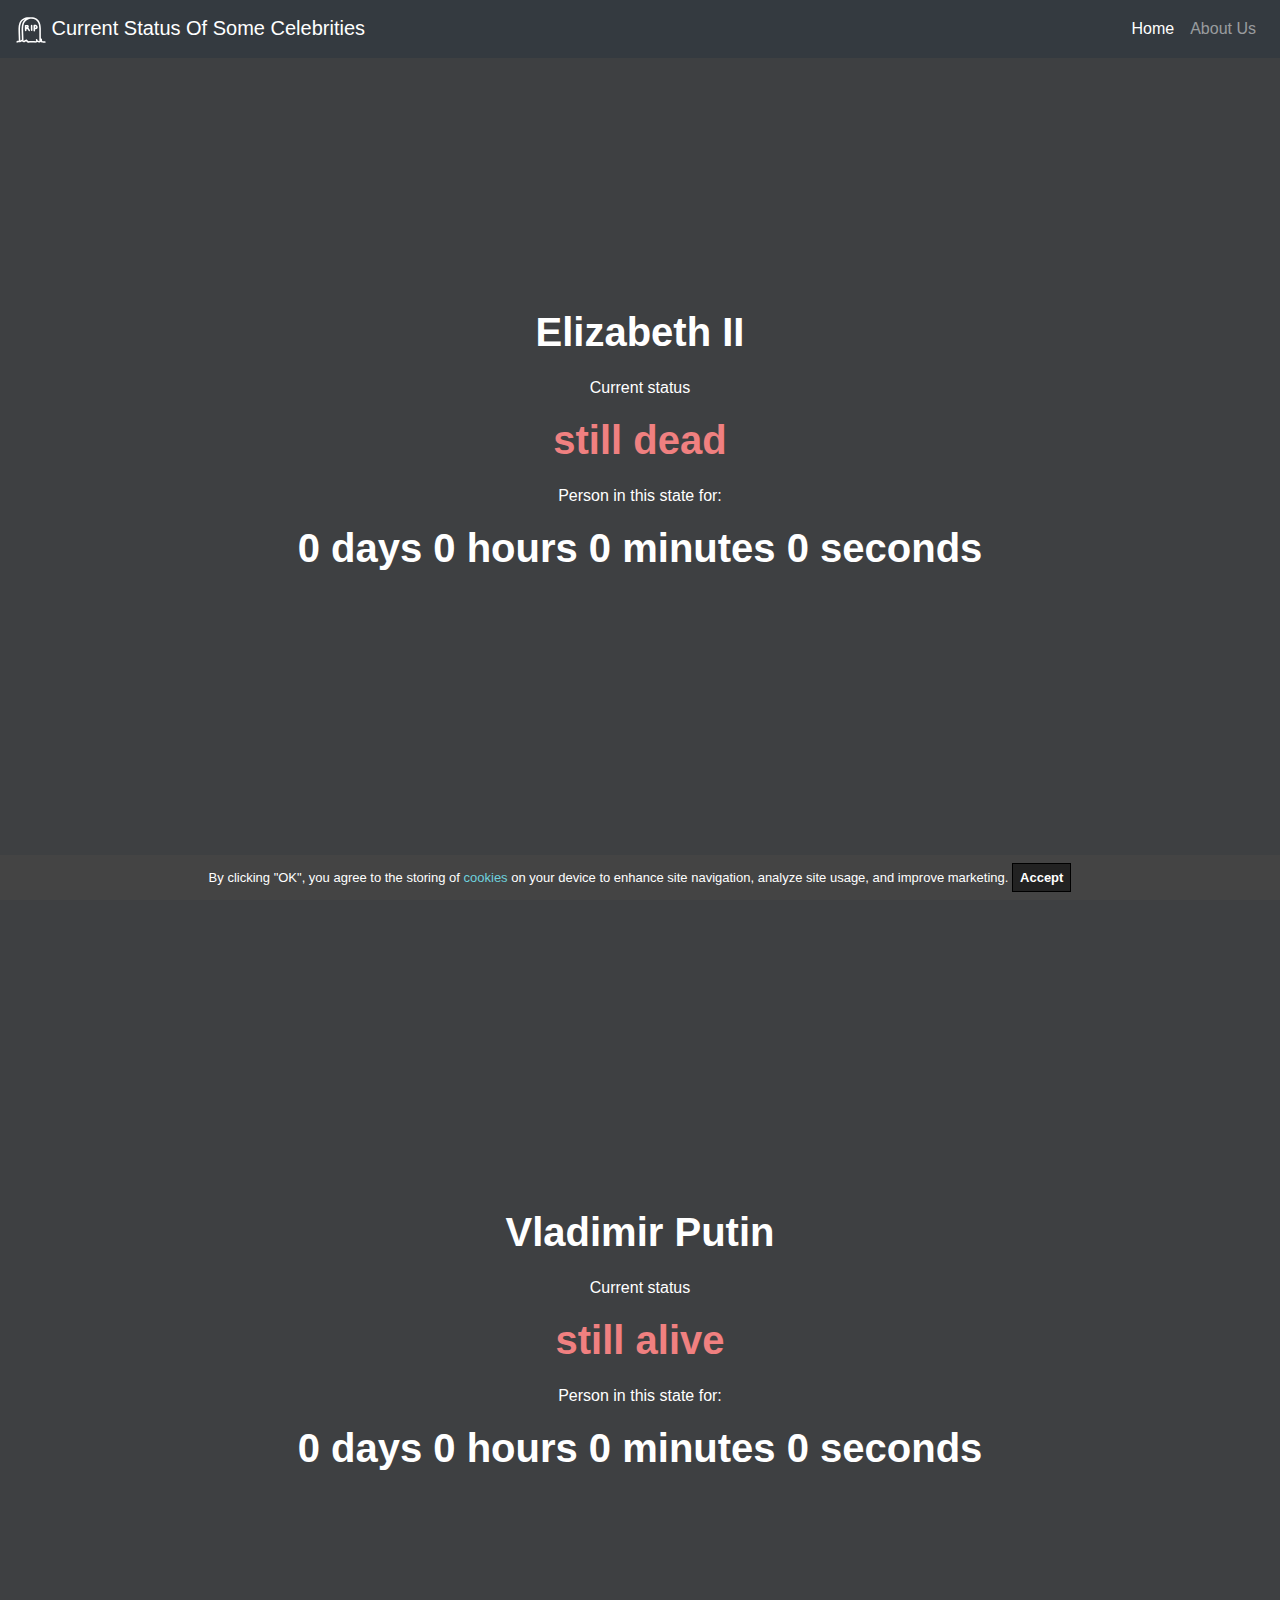
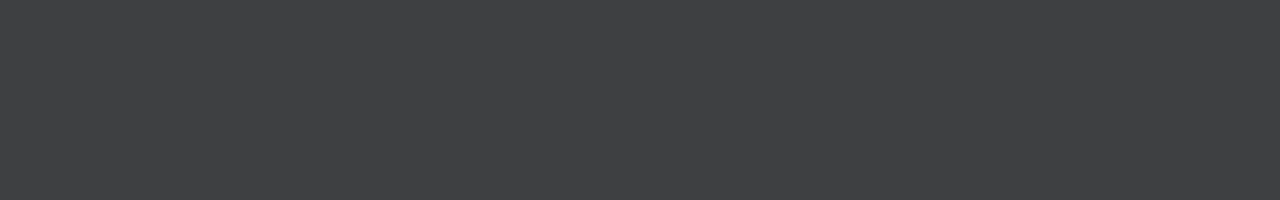
==== commit 39a90b0d: "Final commit" ====
--- a/index.html
+++ b/index.html
@@ -7,6 +7,8 @@
    }
 </style>
 <!-- AUTOGENERATED ----------------------------------------------------------------->
+
+
 
 	<head>
 		<!--Basic Stuff-->
@@ -26,7 +28,6 @@
 	</head>
 
 	<body>
-		
 
 
 <!-- AUTOGENERATED ----------------------------------------------------------------->
@@ -127,8 +128,13 @@
 
 
 		
+
+
+
+
+		
 		<!--Navigation Bar-->
-		<nav class="navbar navbar-expand-sm navbar-dark bg-dark fixed-top">
+	<nav class="navbar navbar-expand-sm navbar-dark bg-dark fixed-top">
 			<a class="navbar-brand" href="./index.html">
 				<img src="./images/icon.svg" width="30" height="30" alt = "" loading="lazy">
 				Current Status Of Some Celebrities
@@ -146,7 +152,7 @@
 			<button class="navbar-toggler" type="button" data-toggle="collapse" data-target="#collapsibleNavbar">
 				<span class="navbar-toggler-icon"></span>
 			</button>
-		</nav>
+	</nav>
 <style>
 .tooltip-wrapper {
 -webkit-transform: translateZ(0); /* webkit flicker fix */
@@ -226,26 +232,12 @@
 			<p class="basic-text">Person in this state for:</p>
 			<h1 class="basic-text" id="element_0">0 days 0 hours 0 minutes 0 seconds</h1>
 		</section>
-		<section class="imgbackground" style="background-image: linear-gradient(rgba(0, 0, 0, 0.7), rgba(0, 0, 0, 0.7)),url(https://i.ytimg.com/vi/-TXBxxPAtb0/maxresdefault.jpg);">
-			<h1>Vladimir Putin</h1>
+		<section class="imgbackground" style="background-image: linear-gradient(rgba(0, 0, 0, 0.7), rgba(0, 0, 0, 0.7)),url(https://media.tenor.com/BvtgqeVmlOIAAAAd/putin-riding.gif);">
+			<h1 id="hello" class="casscade">Vladimir Putin</h1>
 			<p class="basic-text">Current status</p>
-			<h1 class="status-alive tooltip-wrapper"><span class="tooltip">☢️☢️☢️😀😂👌❤️😍</span>still alive</h1>
+			<h1 class="status-deceased">still alive</h1>
 			<p class="basic-text">Person in this state for:</p>
 			<h1 class="basic-text" id="element_1">0 days 0 hours 0 minutes 0 seconds</h1>
 		</section>
-		<section class="imgbackground" style="background-image: linear-gradient(rgba(0, 0, 0, 0.7), rgba(0, 0, 0, 0.7)),url(./images/kennedy.png);">
-			<h1>John F. Kennedy</h1>
-			<p class="basic-text">Current status</p>
-			<h1 class="status-deceased">still dead</h1>
-			<p class="basic-text">Person in this state for:</p>
-			<h1 class="basic-text" id="element_2">0 days 0 hours 0 minutes 0 seconds</h1>
-		</section>
-		<section class="imgbackground" style="background-image: linear-gradient(rgba(0, 0, 0, 0.7), rgba(0, 0, 0, 0.7)),url(./images/kobe.png);">
-			<h1>Kobe Bryant</h1>
-			<p class="basic-text">Current status</p>
-			<h1 class="status-deceased">still dead</h1>
-			<p class="basic-text">Person in this state for:</p>
-			<h1 class="basic-text" id="element_3">0 days 0 hours 0 minutes 0 seconds</h1>
-		</section>
 	</body>
 </html>